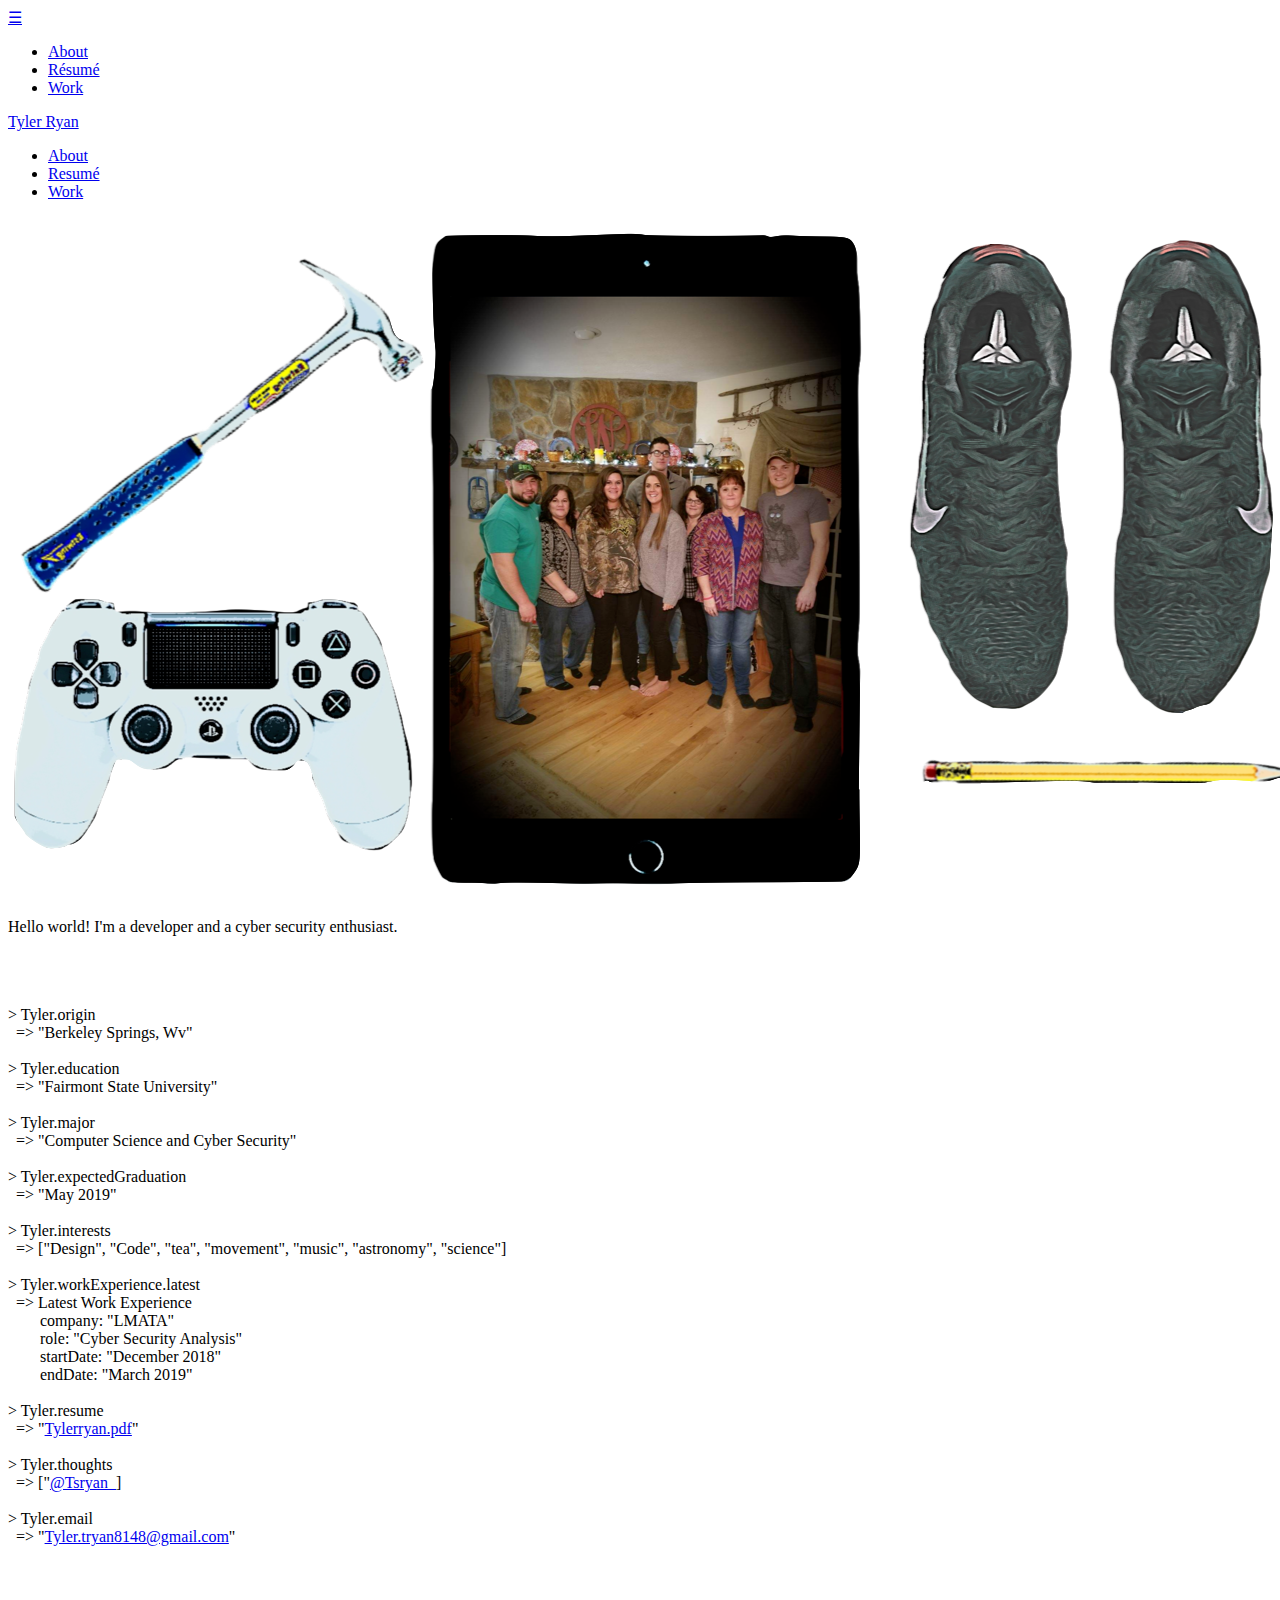
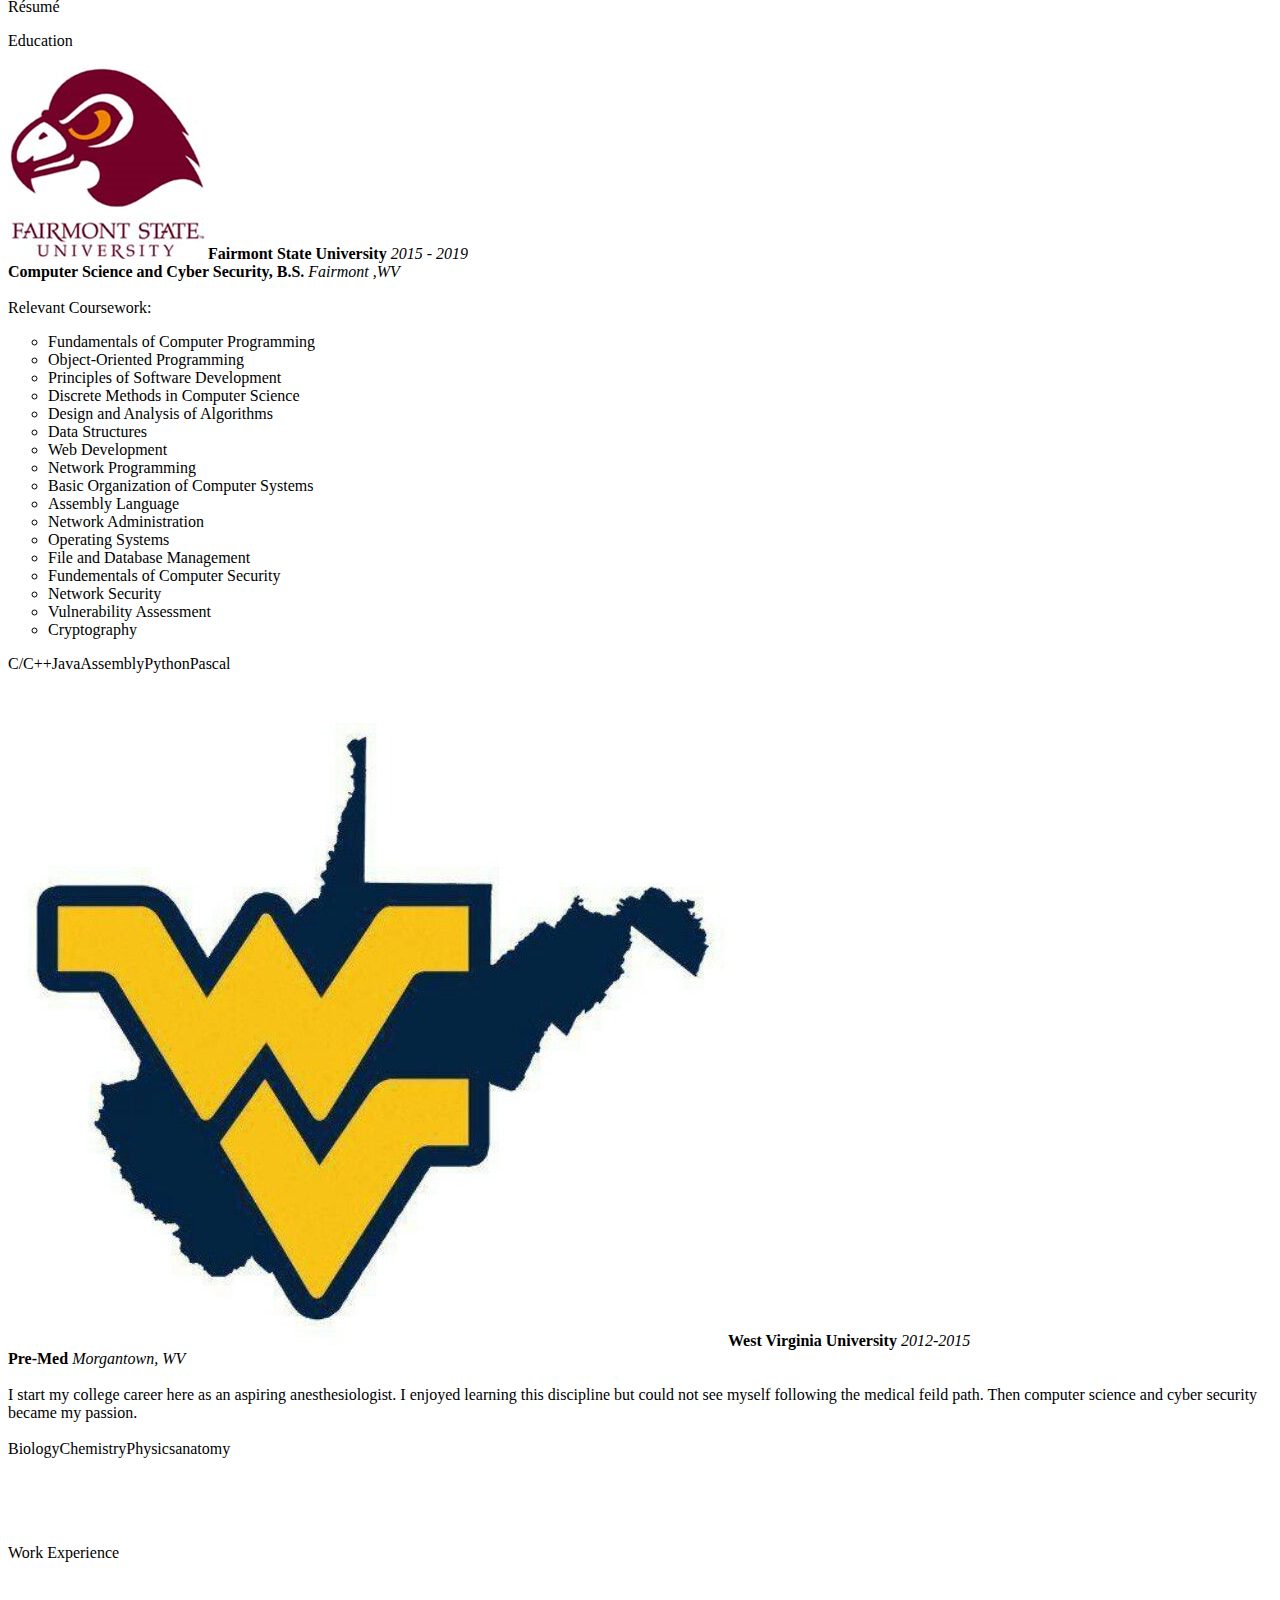
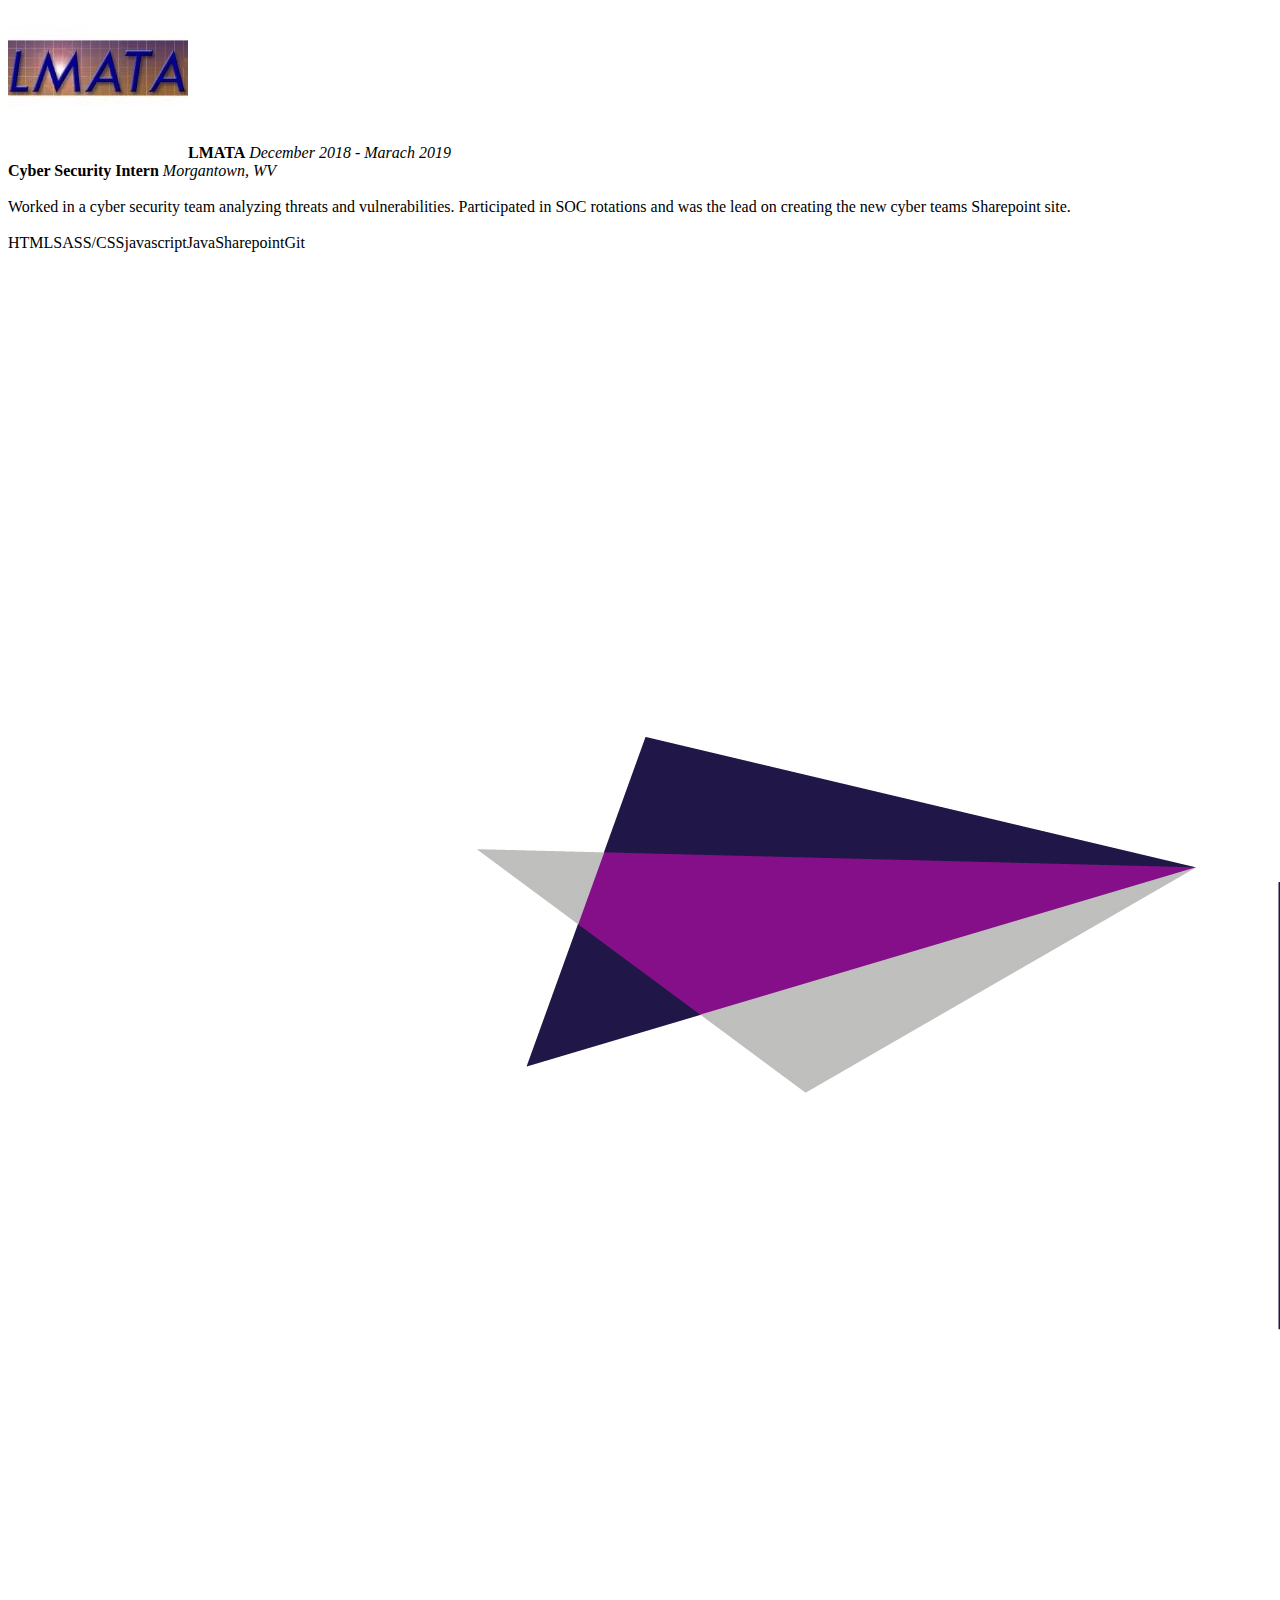
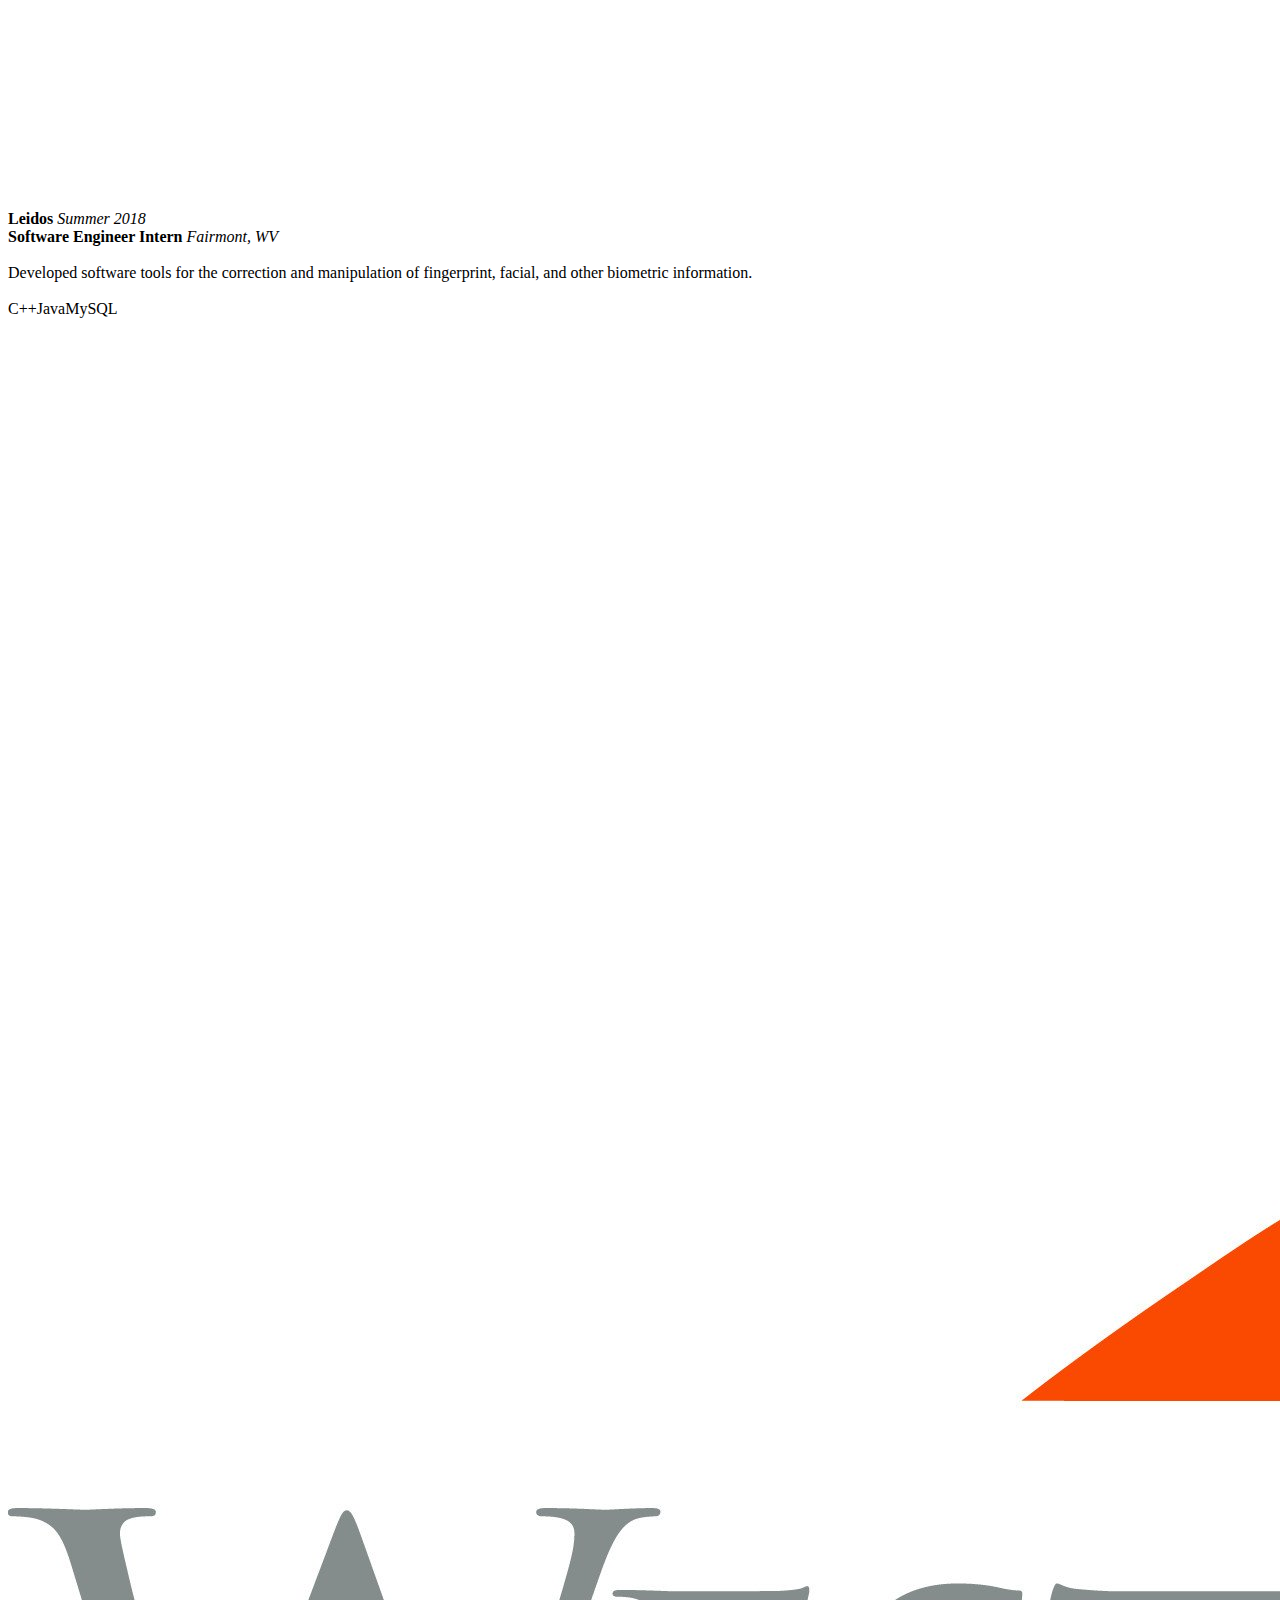
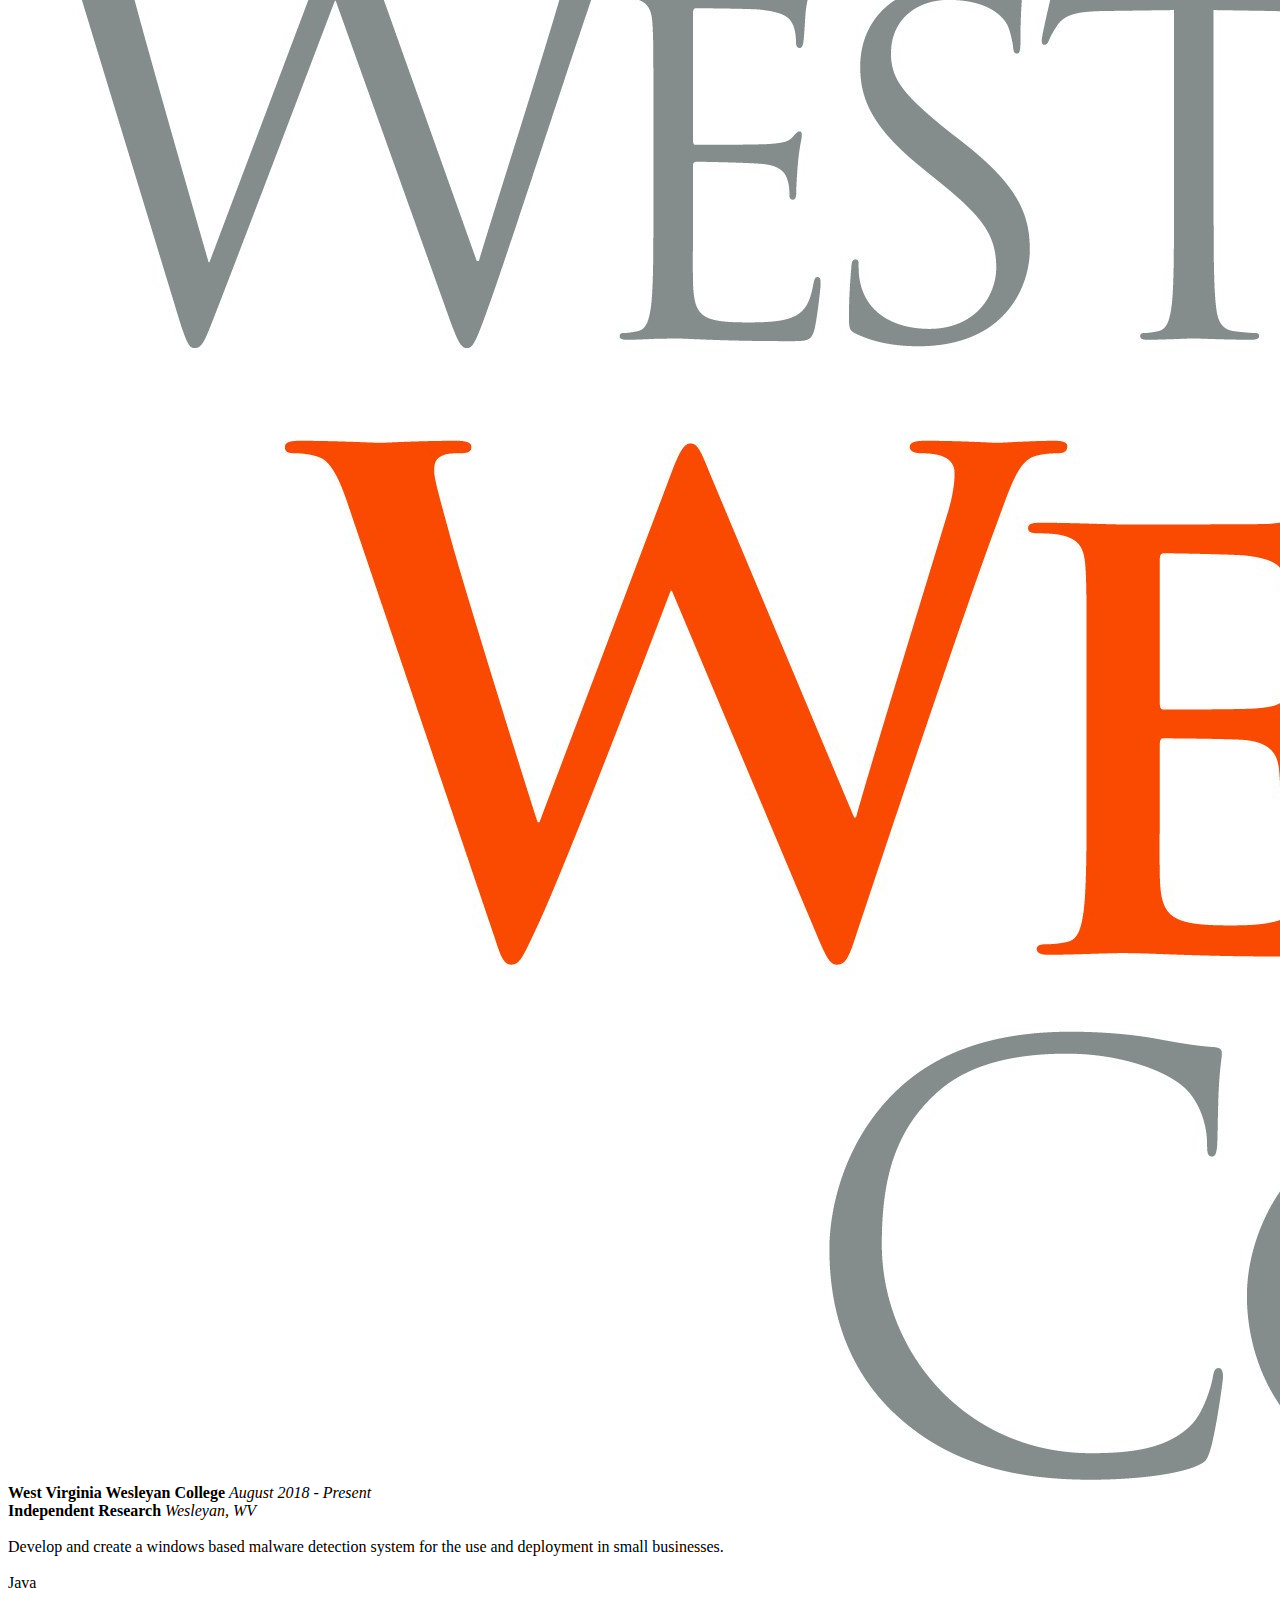
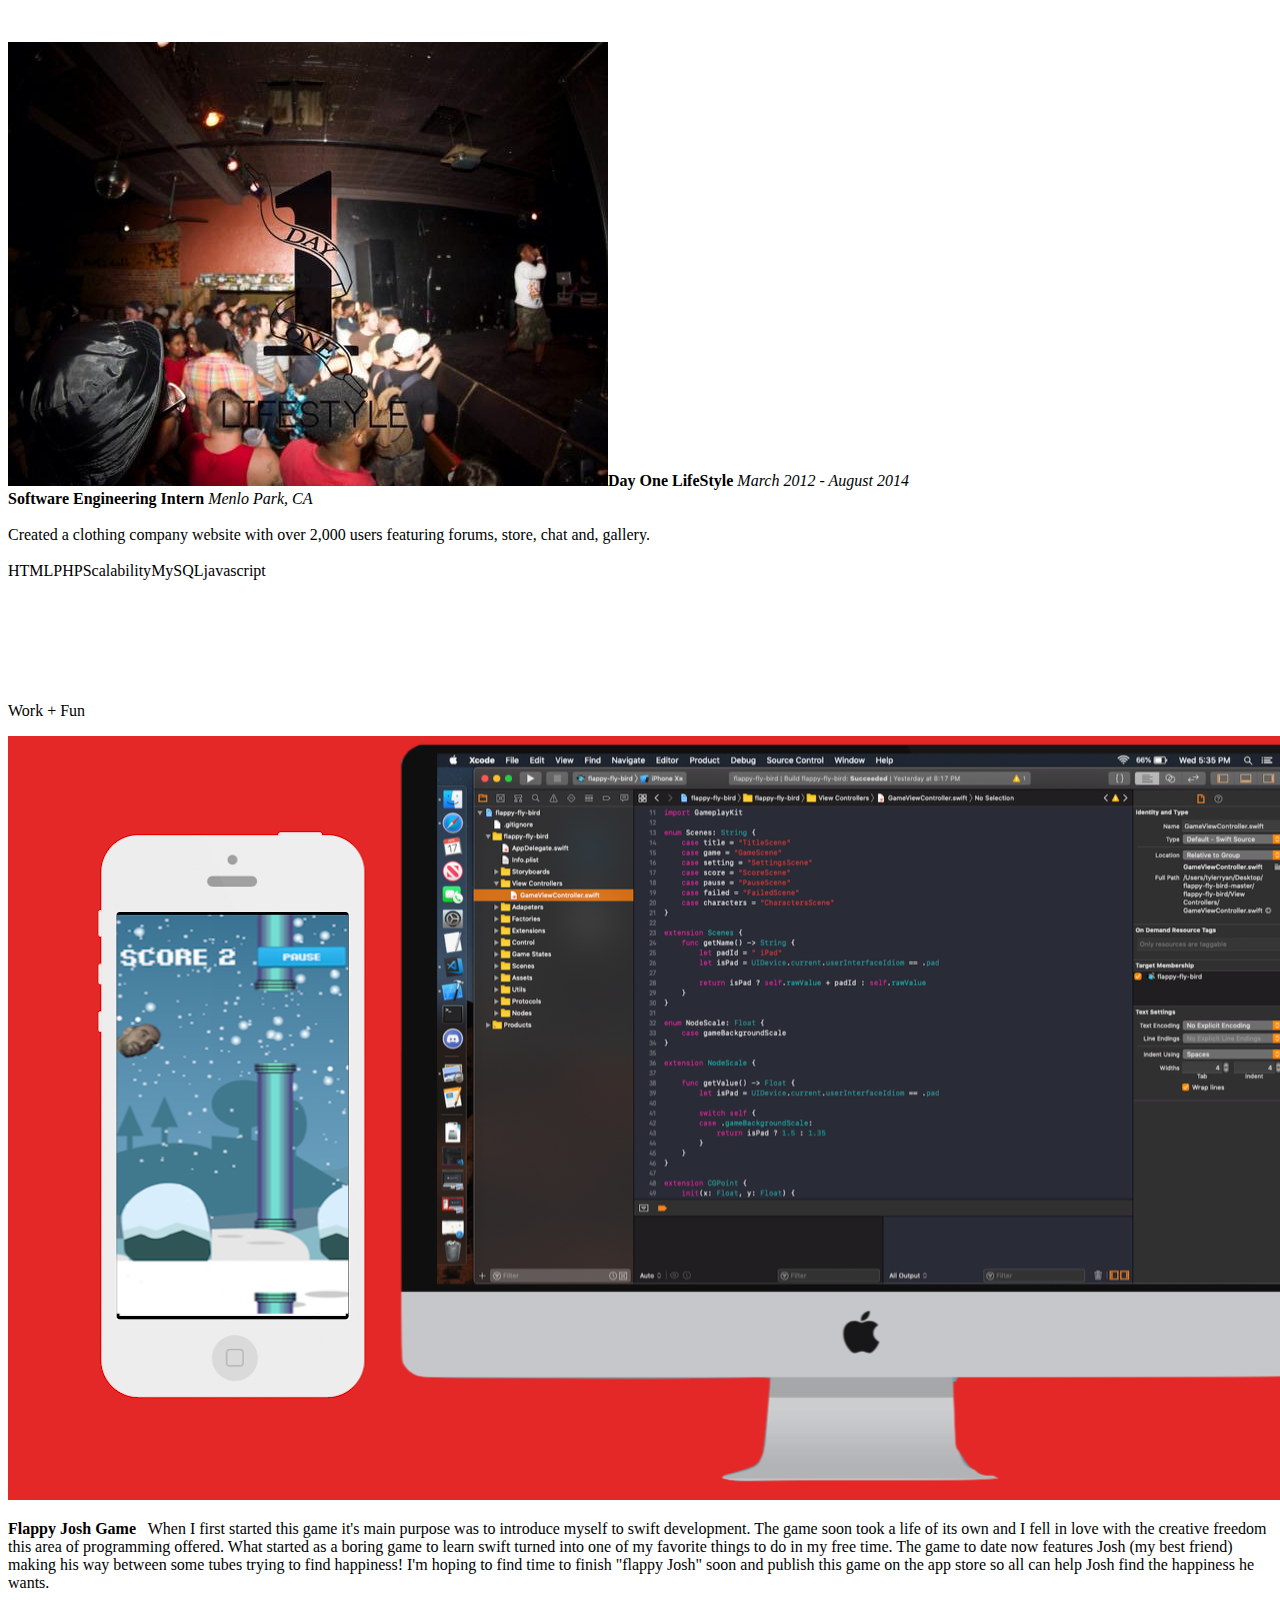
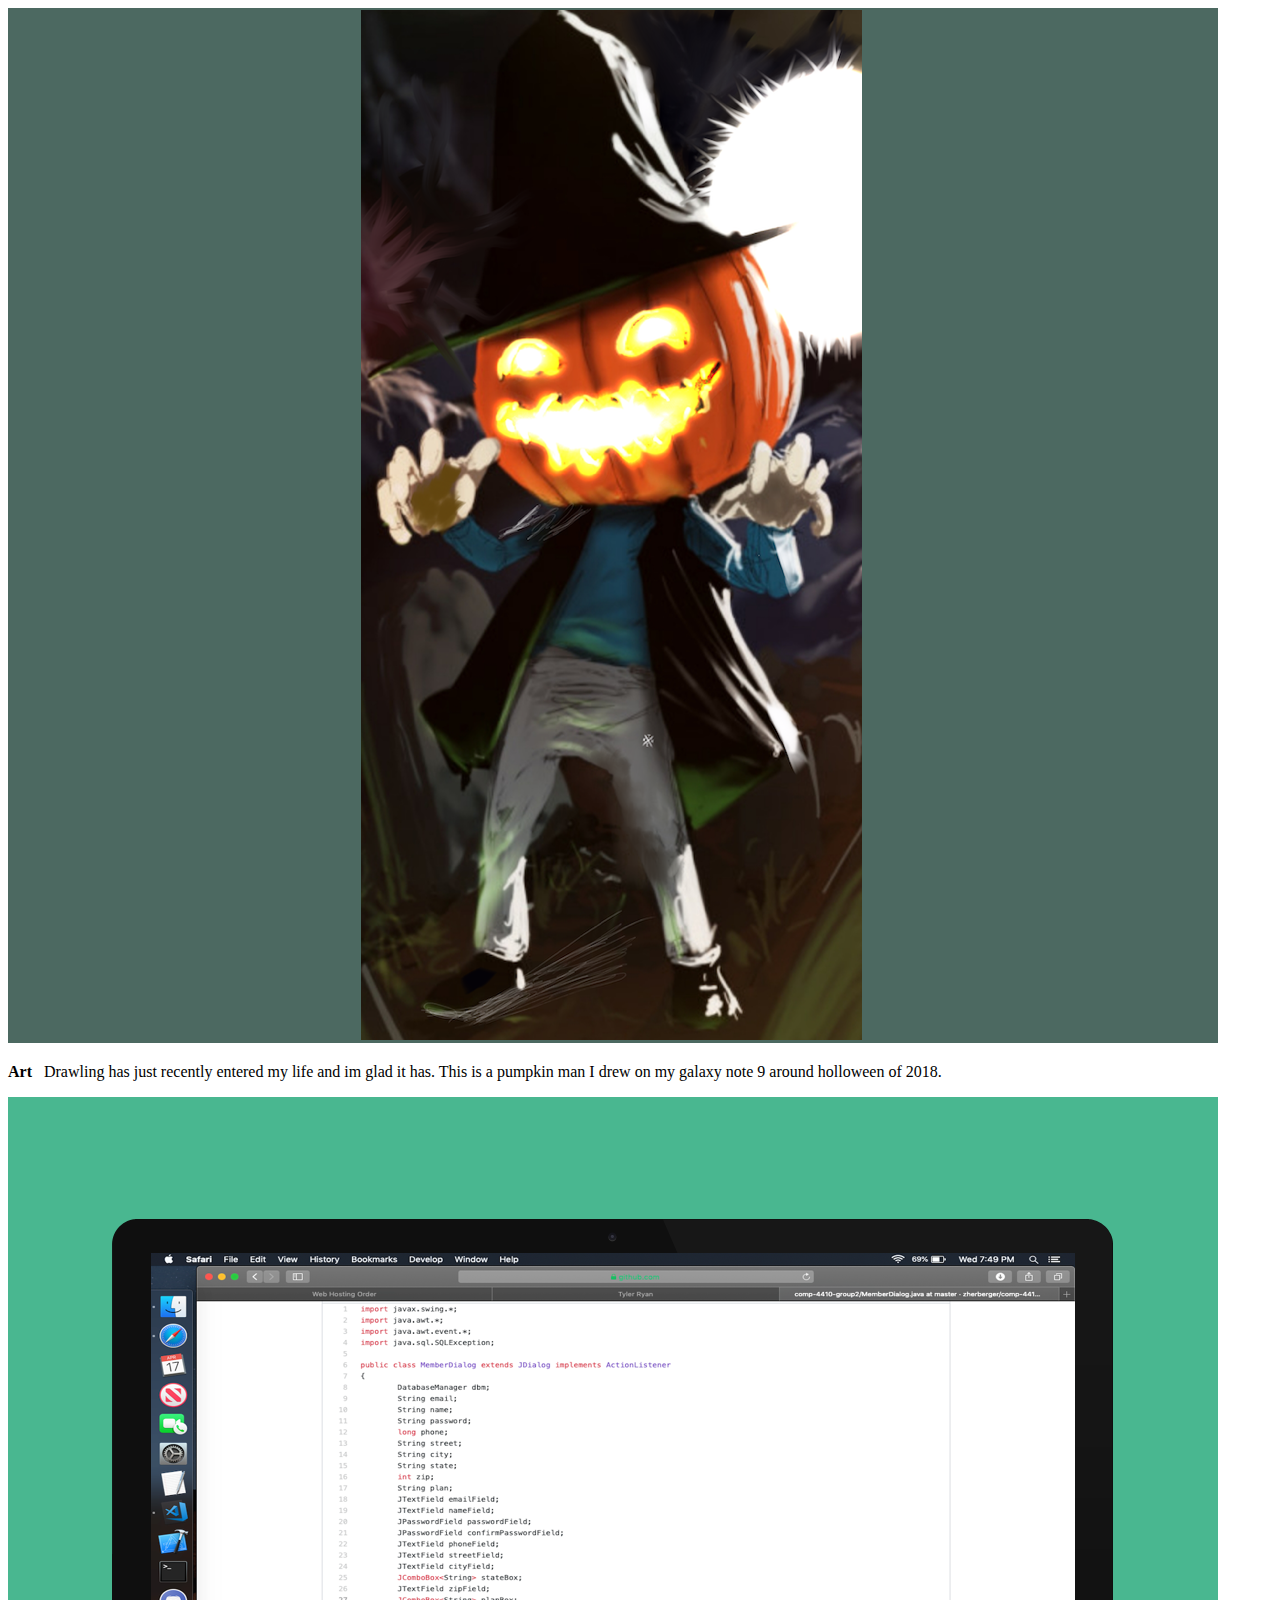
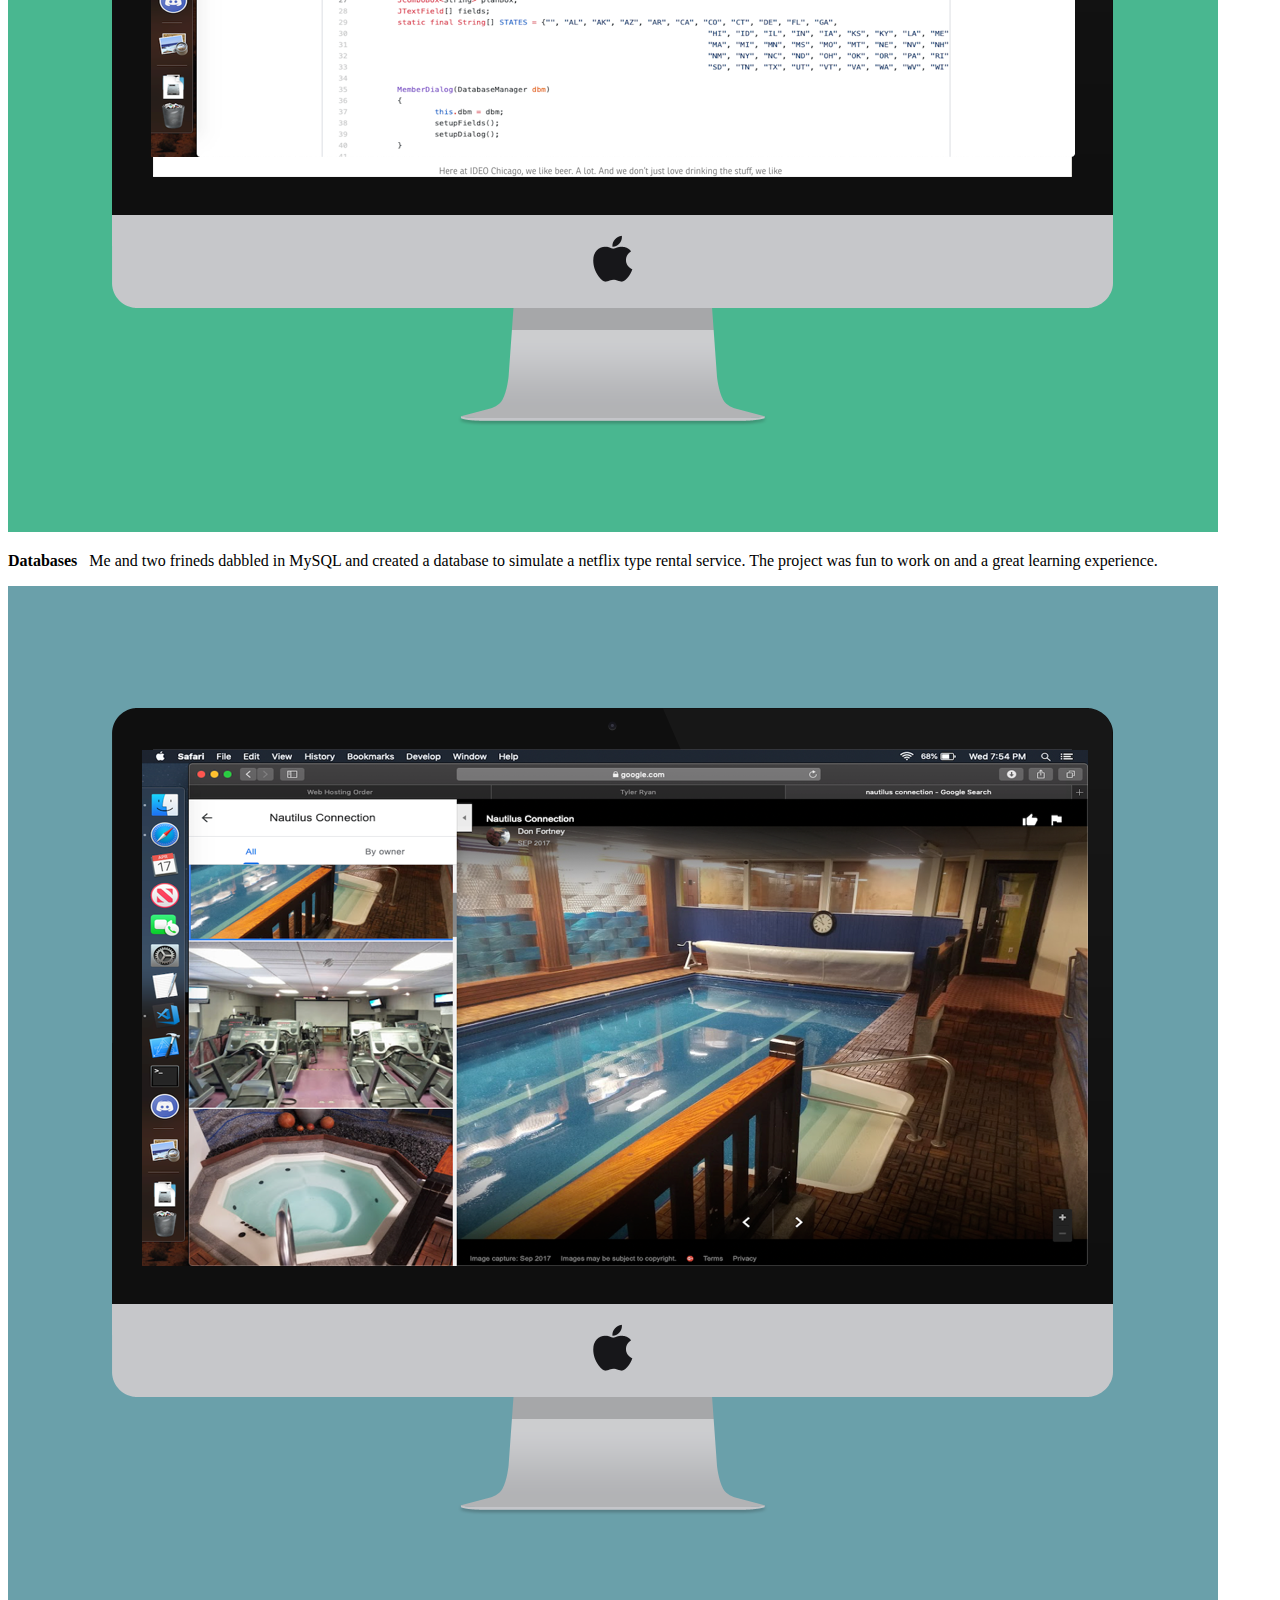
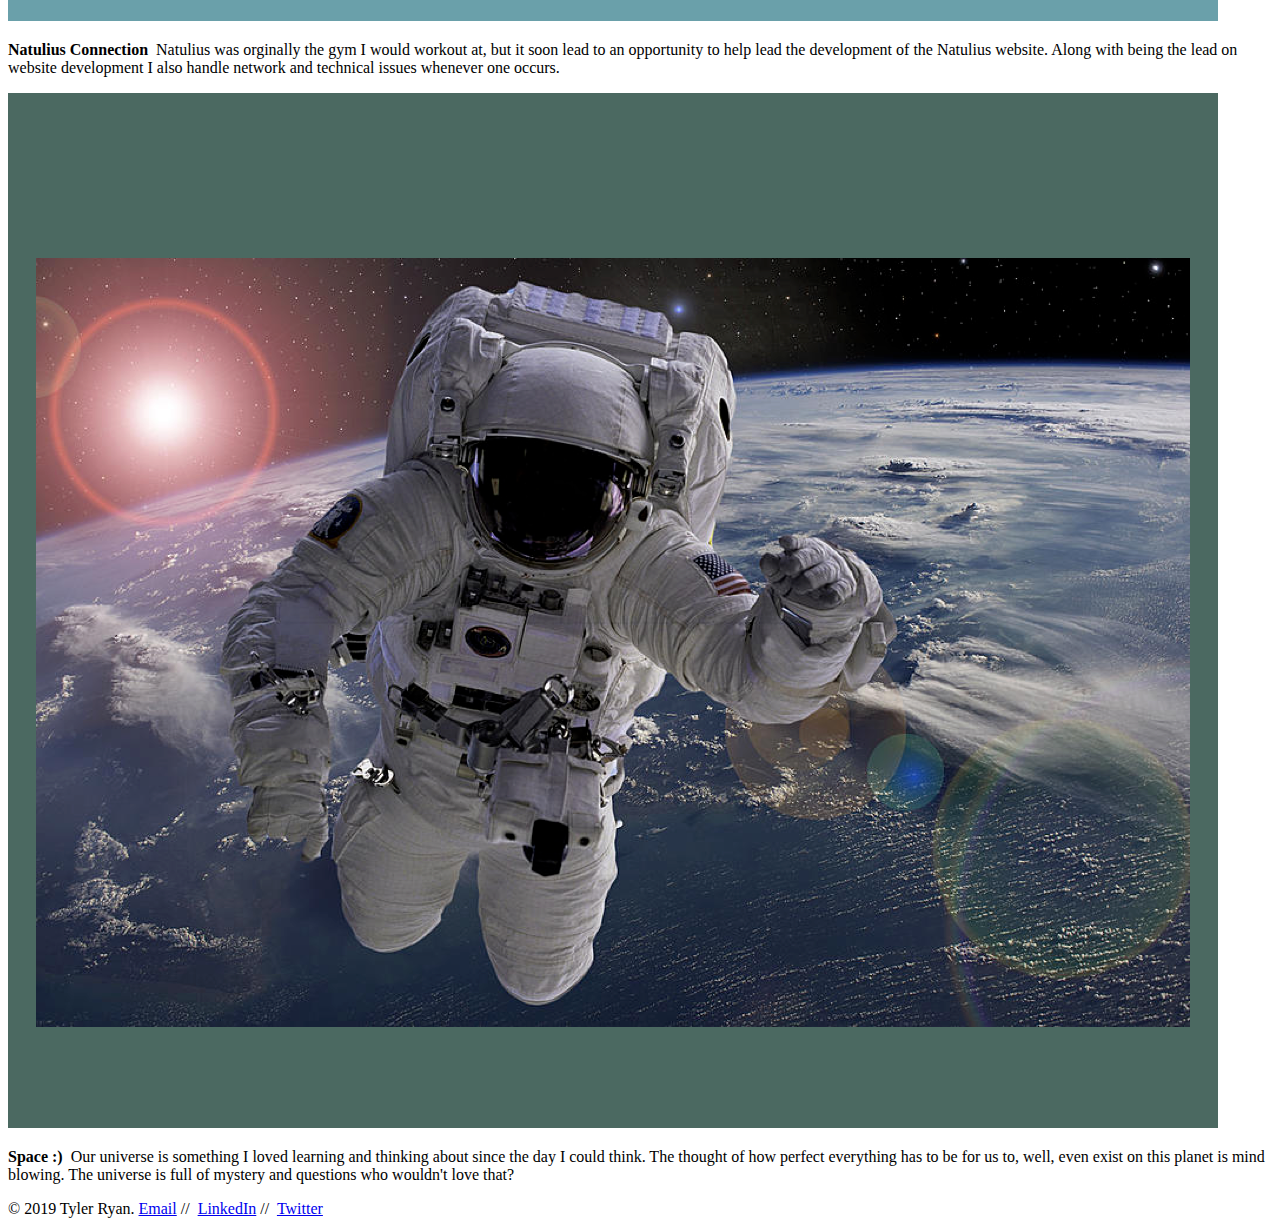
==== index copy.html @ b63a3a19 "Add files via upload" ====
<!DOCTYPE html>
 <head>
	<title>Tyler Ryan</title>
	  	<meta charset="UTF-8">
		<meta name="description" content="Personal Website">
		<meta name="keywords" content="Tyler Ryan" />
		<meta name="author" content="Tyler Ryan" />
		<meta name="viewport" content="width=device-width, initial-scale=1.0;">
	  	<link href="/Users/tylerryan/Desktop/Tyler_Webpage/Stylesheets/style.css" rel="stylesheet">
	    <link href='http://fonts.googleapis.com/css?family=Montserrat:400,700' rel='stylesheet' type='text/css'>
		<link href='http://fonts.googleapis.com/css?family=Rokkitt|Open+Sans:300italic,400italic,600italic,700italic,400,300,600,700' rel='stylesheet' type='text/css'> 
		<link href='http://fonts.googleapis.com/css?family=Karla:400,400italic,700,700italic' rel='stylesheet' type='text/css'>   
		<link href="/Users/tylerryan/Desktop/Tyler_Webpage/Stylesheets/magnific-popup.css?v=0.9.8" rel="stylesheet" />
	    <script>
			(function(i,s,o,g,r,a,m){i['GoogleAnalyticsObject']=r;i[r]=i[r]||function(){
			(i[r].q=i[r].q||[]).push(arguments)},i[r].l=1*new Date();a=s.createElement(o),
			m=s.getElementsByTagName(o)[0];a.async=1;a.src=g;m.parentNode.insertBefore(a,m)
			})(window,document,'script','//www.google-analytics.com/analytics.js','ga');
			
			ga('create', 'UA-41348693-1', 'Tylersryan.com');
			ga('send', 'pageview');
		</script> 
	</head>
	<body>
		<!-- Navigation -->
		<div id="toc-holder" class="toc-holder">
			<a href="#" class="toc-link" id="toc-link"><span>&#9776;</span></a>
			<ul id="toc" class="toc">
				<li class="toc-h1"><a href="#about">About</a></li>
				<li class="toc-h1"><a href="#resume">Résumé</a></li>
				<li class="toc-h1"><a href="#work">Work</a></li>
			</ul>
		</div>

		<div id="page-wrapper">
			<!-- Header -->
			<div id="header">
				<div class="inner name"><a href="#illustration">Tyler Ryan</a></div>
				<div class ="nav">
				<ul class="mobile-nav">
				<li class="mobile-header"><a href="#about">About</a></li>
				<li class="mobile-header"><a href="#resume">Resumé</a></li>
				<li class="mobile-header"><a href="#work">Work</a></li></ul>
				</div>
			</div>
			<!-- Essentials Illustration -->
			<div id="illustration"><center><img src="https://TieRye.github.io/Images/big.png"></center></div>
			<!-- About Me -->
			<div id="about"><div class="inner">
				<p>Hello world! I'm a developer and a cyber security enthusiast.</p><br/><br/><br/>
				<!-- Console -->
					<div id="code">
						<div id="console">
							&gt; Tyler.origin<br/>
							<span class="answer">&nbsp;&nbsp;=&gt; "Berkeley Springs, Wv"<br/><br/></span>
							&gt; Tyler.education<br/>
							<span class="answer">&nbsp;&nbsp;=&gt; "Fairmont State University"<br/><br/></span>
							&gt; Tyler.major<br/>
							<span class="answer">&nbsp;&nbsp;=&gt; "Computer Science and Cyber Security"<br/><br/></span>
							&gt; Tyler.expectedGraduation<br/>
							<span class="answer">&nbsp;&nbsp;=&gt; "May 2019"<br/><br/></span>
							&gt; Tyler.interests<br/>
							<span class="answer">&nbsp;&nbsp;=&gt; ["Design", "Code", "tea", "movement", "music", "astronomy", "science"]<br/><br/></span>
							&gt; Tyler.workExperience.latest<br/>
							<span class="answer">&nbsp;&nbsp;=&gt; Latest Work Experience<br/>
												 &nbsp;&nbsp;&nbsp;&nbsp;&nbsp;&nbsp;&nbsp; company: "LMATA"<br/>
												 &nbsp;&nbsp;&nbsp;&nbsp;&nbsp;&nbsp;&nbsp; role: "Cyber Security Analysis"<br/>
												 &nbsp;&nbsp;&nbsp;&nbsp;&nbsp;&nbsp;&nbsp; startDate: "December 2018"<br/>
												 &nbsp;&nbsp;&nbsp;&nbsp;&nbsp;&nbsp;&nbsp; endDate: "March 2019"<br/>
							<br/></span>
							&gt; Tyler.resume<br/>
							<span class="answer">&nbsp;&nbsp;=&gt; "<a target="_blank" href="Tylerryan.pdf">Tylerryan.pdf</a>"<br/><br/></span>
							&gt; Tyler.thoughts<br/>
							<span class="answer">&nbsp;&nbsp;=&gt; ["<a target="_blank" href="https://twitter.com/Tsryan_">@Tsryan_</a>]<br/><br/></span>
							&gt; Tyler.email<br/>
							<span class="answer">&nbsp;&nbsp;=&gt; "<a target="_blank" href="mailto:Tyler.tryan8148@gmail.com">Tyler.tryan8148@gmail.com</a>"<br/><br/></span>
						</div>
					</div>
				</div>
				<br/>
			</div>
			<!-- Résumé -->
			<div id="resume"><div class="inner">
				<p class="tagline">Résumé</p>
				<!-- Résumé : Education -->
				<p class="section-tagline" style="text-align:left;">Education</p>
				<!-- Résumé : Education : FSU -->
				<p>
					<a target="_blank" href="https://www.fairmontstate.edu"><img class="icon" src="https://TieRye.github.io/Images/usc2.jpg"></a><b>Fairmont State University</b>
					<span class="right"><i>2015 - 2019</i></span><br/><b>Computer Science and Cyber Security, B.S.</b>
					<span class="right"><i>Fairmont ,WV</i></span><br/><br/>
						Relevant Coursework:<br/>
						<ul style="list-style:circle;">
									<li>Fundamentals of Computer Programming</li>
									<li>Object-Oriented Programming</li>
									<li>Principles of Software Development</li>
									<li>Discrete Methods in Computer Science</li> 
									<li>Design and Analysis of Algorithms</li>
									<li>Data Structures</li>
									<li>Web Development</li>
									<li>Network Programming</li>
									<li>Basic Organization of Computer Systems</li>
									<li>Assembly Language</li>
									<li>Network Administration</li>
									<li>Operating Systems</li>
									<li>File and Database Management</li>
									<li>Fundementals of Computer Security</li>
									<li>Network Security</li>
									<li>Vulnerability Assessment</li>
									<li>Cryptography</li>
								</ul>
					<span class="skill">C/C++</span><span class="skill">Java</span><span class="skill">Assembly</span><span class="skill">Python</span><span class="skill">Pascal</span>
				</p>
				<br/>
				<!-- Résumé : Education : WVU -->
				<p>
					<a target="_blank" href="https://www.wvu.edu"><img class="icon" src="https://TieRye.github.io/Images/sorbonne.png"></a><b>West Virginia University</b>
					<span class="right"><i>2012-2015</i></span><br/>
					<b>Pre-Med</b>
					<span class="right"><i>Morgantown, WV</i></span><br/><br/>
					I start my college career here as an aspiring anesthesiologist. I enjoyed learning this discipline but could not see myself following the medical feild
					path. Then computer science and cyber security became my passion.<br/><br/>
					<span class="skill">Biology</span><span class="skill">Chemistry</span><span class="skill">Physics</span><span class="skill">anatomy</span>
				</p>
				<br/>
				<br/><br/>

				<!-- Résumé : Work Experience -->
				<p class="section-tagline" style="text-align:left;">Work Experience</p>

				<!-- Résumé : Work Experience : LMATA -->
				<p>
					<a target="_blank" href="https://www.linkedin.com/company/lmata-government-services-llc/about/"><img class="icon" src="https://TieRye.github.io/Images/ideo-3.png"></a><b>LMATA</b>
					<span class="right"><i>December 2018 - Marach 2019</i></span><br/>
					<b>Cyber Security Intern</b>
					<span class="right"><i>Morgantown, WV</i></span><br/><br/>
					Worked in a cyber security team analyzing threats and vulnerabilities. Participated in SOC rotations and was the lead on creating the new cyber teams Sharepoint site.<br/><br/>
					<span class="skill">HTML</span><span class="skill">SASS/CSS</span><span class="skill">javascript</span><span class="skill">Java</span><span class="skill">Sharepoint</span><span class="skill">Git</span>
				<br/>
				<!-- Résumé : Work Experience : Leidos -->
				<p>
					<a target="_blank" href="https://www.leidos.com"><img class="icon" src="https://TieRye.github.io/Images/roski.png"></a><b>Leidos</b>
					<span class="right"><i>Summer 2018</i></span><br/>
					<b>Software Engineer Intern</b>
					<span class="right"><i>Fairmont, WV</i></span><br/><br/>
					Developed software tools for the correction and manipulation of fingerprint, facial, and other biometric information.<br/><br/>
					<span class="skill">C++</span><span class="skill">Java</span><span class="skill">MySQL</span>
				</p>
				<br/>
				<!-- Résumé : Work Experience : Research WVWC -->
				<p>
					<a target="_blank" href="https://www.wvwc.edu/academics/schools-departments/school-of-science/department-of-mathematics-computer-science/"><img class="icon" src="https://TieRye.github.io/Images/intuit.png"></a><b>West Virginia Wesleyan College</b>
					<span class="right"><i>August 2018 - Present</i></span><br/>
					<b>Independent Research</b>
					<span class="right"><i>Wesleyan, WV</i></span><br/><br/>
					Develop and create a windows based malware detection system for the use and deployment in small businesses.<br/><br/>
					<span class="skill">Java</span>
				</p>
				<br/>
				<!-- Résumé : Work Experience : Day one life style -->
				<p>
					<a target="_blank" href="https://www.dayonelifestyle.com"><img class="icon" src="https://TieRye.github.io/Images/tricky.png"></a><b>Day One LifeStyle</b>
					<span class="right"><i>March 2012 - August 2014</i></span><br/>
					<b>Software Engineering Intern</b>
					<span class="right"><i>Menlo Park, CA</i></span><br/><br/>
					Created a clothing company website with over 2,000 users featuring forums, store, chat and, gallery.<br/><br/>
					<span class="skill">HTML</span><span class="skill">PHP</span><span class="skill">Scalability</span><span class="skill">MySQL</span><span class="skill">javascript</span>
					
				</p>
				<br/>
				
				<br/><br/><br/><br/>
			</div></div>
			<!-- Portfolio -->
			<div id="work"><div class="inner">
				<p class="tagline">Work + Fun</p>
		
				<div class="portfolio-thumb portfolio-big">
					<a class="image-popup-no-margins" href="https://TieRye.github.io/Images/happen.png"><img src="https://TieRye.github.io/Images/happen.png"></a>
					<p class="description"><b>Flappy Josh Game</b>&nbsp;&nbsp; When I first started this game it's main purpose was to introduce myself to swift development.
						The game soon took a life of its own and I fell in love with the creative freedom this area of programming offered. What started as a boring game to learn swift turned into one
						of my favorite things to do in my free time. The game to date now features Josh (my best friend) making his way between some tubes trying to find happiness! 
						I'm hoping to find time to finish "flappy Josh" soon and publish this game on the app store so all can help Josh find the happiness he wants.

</p>
				</div>
				<div class="row">
					<div class="portfolio-thumb">
						<a class="image-popup-no-margins" href="https://TieRye.github.io/Images/bike2.png"><img src="https://TieRye.github.io/Images/bike2.png"></a>
						<p class="description"><b>Art</b>&nbsp;&nbsp; Drawling has just recently entered my life and im glad it has. This is a 
							pumpkin man I drew on my galaxy note 9 around holloween of 2018.</p>
					</div>
					<div class="portfolio-thumb">
						<a class="image-popup-no-margins" href="https://TieRye.github.io/Images/labs2.png"><img src="https://TieRye.github.io/Images/labs2.png"></a>
						<p class="description"><b>Databases</b>&nbsp;&nbsp; Me and two frineds dabbled in MySQL and created a database to simulate a netflix type rental service. The project was
							fun to work on and a great learning experience.</p>
					</div>
				</div>						
				<div class="row">
					<div class="portfolio-thumb">
						<a class="image-popup-no-margins" href="https://TieRye.github.io/Images/apollo2.png"><img src="https://TieRye.github.io/Images/apollo2.png"></a>
						<p class="description"><b>Natulius Connection</b>&nbsp;&nbsp;Natulius was orginally the gym I would workout at, but it soon lead to an opportunity to help lead the development of the Natulius 
						website. Along with being the lead on website development I also handle network and technical issues whenever one occurs.</p>
					</div>
					<div class="portfolio-thumb">
						<a class="image-popup-no-margins" href="https://TieRye.github.io/Images/xx_03.png"><img src="https://TieRye.github.io/Images/xx_03.png"></a>
						<p class="description"><b>Space :)</b>&nbsp;&nbsp;Our universe is something I loved learning and thinking about since the day I could
						think. The thought of how perfect everything has to be for us to, well, even exist on this planet is mind blowing. The universe is full of mystery and questions
					  who wouldn't love that?</p>
					</div>
				</div>
			
				</div>
			</div></div>
			<div  id ="footer"><div class="inner">
				© 2019 Tyler Ryan. 
				<span class="right">
					<a target="_blank" href="mailto:Tyler.tryan8148@gmail.com">Email</a>&nbsp;//&nbsp;
					<a target="_blank" href="http://www.linkedin.com/in/tyler-ryan-21708b176">LinkedIn</a>&nbsp;//&nbsp;
					<a target="_blank" href="http://www.twitter.com/kalynnakano">Twitter</a>
				</span>
			</div></div>
		<script src="http://ajax.googleapis.com/ajax/libs/jquery/1.7.2/jquery.min.js"></script>
		<script src="https://TieRye.github.io/Scripts/jquery.fixedTOC.js?v=3.0"></script>
		<script src="https://TieRye.github.io/Scripts/jquery.magnific-popup.js?v=0.9.8"></script>
		<script type="text/javascript">
		 $(document).ready(function() {
		        $('.image-popup-no-margins').magnificPopup({
		          type: 'image',
		          closeOnContentClick: true,
		          closeBtnInside: false,
		          fixedContentPos: true,
		          mainClass: 'mfp-no-margins mfp-with-zoom', // Class to remove default margin from left and right side
		          image: {
		            verticalFit: true
		          },
		          zoom: {
		            enabled: true,
		            duration: 300 // Duration variable also in CSS
		          }
		        });

		         $('.popup-youtube, .popup-vimeo, .popup-gmaps').magnificPopup({
		          disableOn: 700,
		          type: 'iframe',
		          mainClass: 'mfp-fade',
		          removalDelay: 160,
		          preloader: false,

		          fixedContentPos: false
		        });

		        $('.simple-ajax-popup-align-top').magnificPopup({
		          type: 'ajax',
		          alignTop: true,
		          overflowY: 'scroll' // as we know that popup content is tall we set scroll overflow by default to avoid jump
		        });

		        $('.simple-ajax-popup').magnificPopup({
		          type: 'ajax'
		        });
		      });
		</script>
		<script>
		// call the plugin on the "#toc" element
		$('#toc').fixedTOC({
			menuOpens: 'click', // or 'mouseenter'
			scrollSpeed: 1000,
			menuSpeed: 300,
			useSubMenus: false,
			resetSubMenus: false,
			topLinkWorks: true
		});
		</script>
		<script>
		  var _gaq = _gaq || [];
		  _gaq.push(['_setAccount', 'UA-1965499-1']);
		  _gaq.push(['_trackPageview']);

		  (function() {
		    var ga = document.createElement('script'); ga.type = 'text/javascript'; ga.async = true;
		    ga.src = ('https:' == document.location.protocol ? 'https://ssl' : 'http://www') + '.google-analytics.com/ga.js';
		    var s = document.getElementsByTagName('script')[0]; s.parentNode.insertBefore(ga, s);
		  })();
		</script>
	</body>
</html>
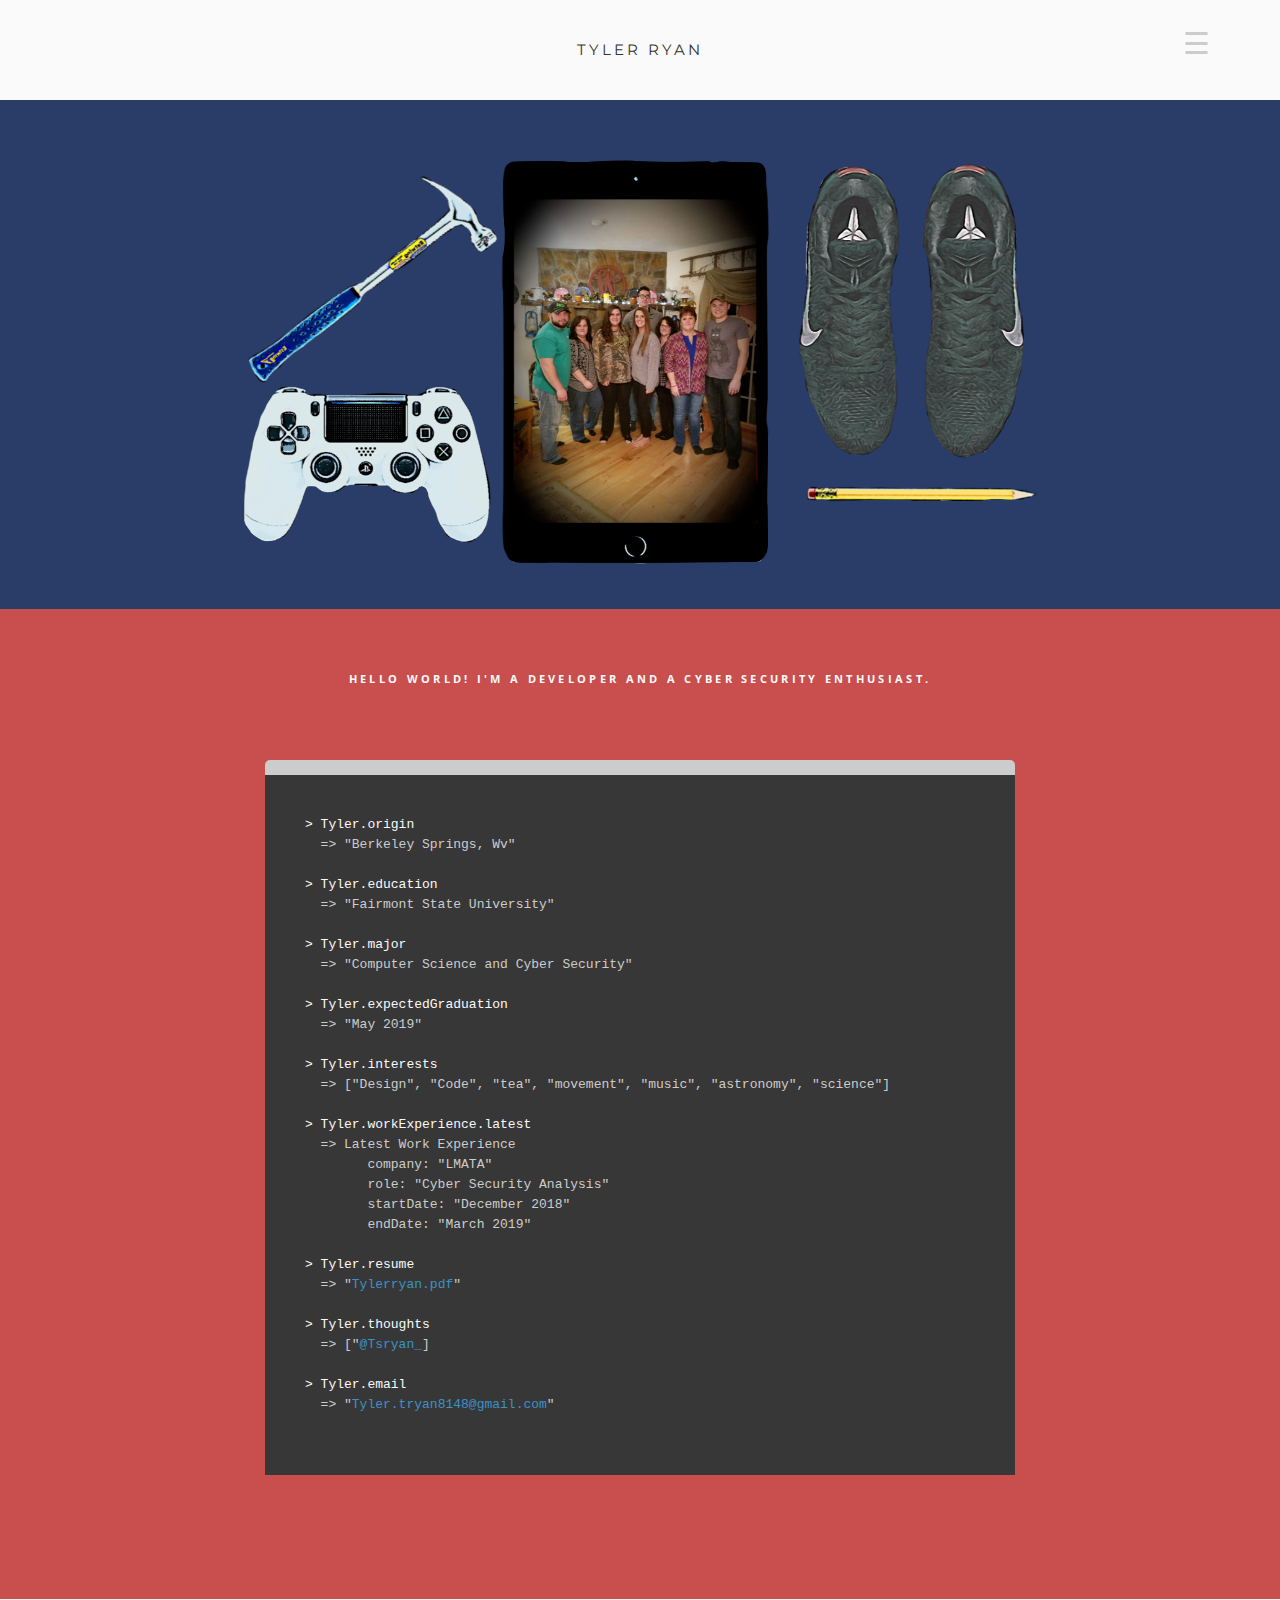
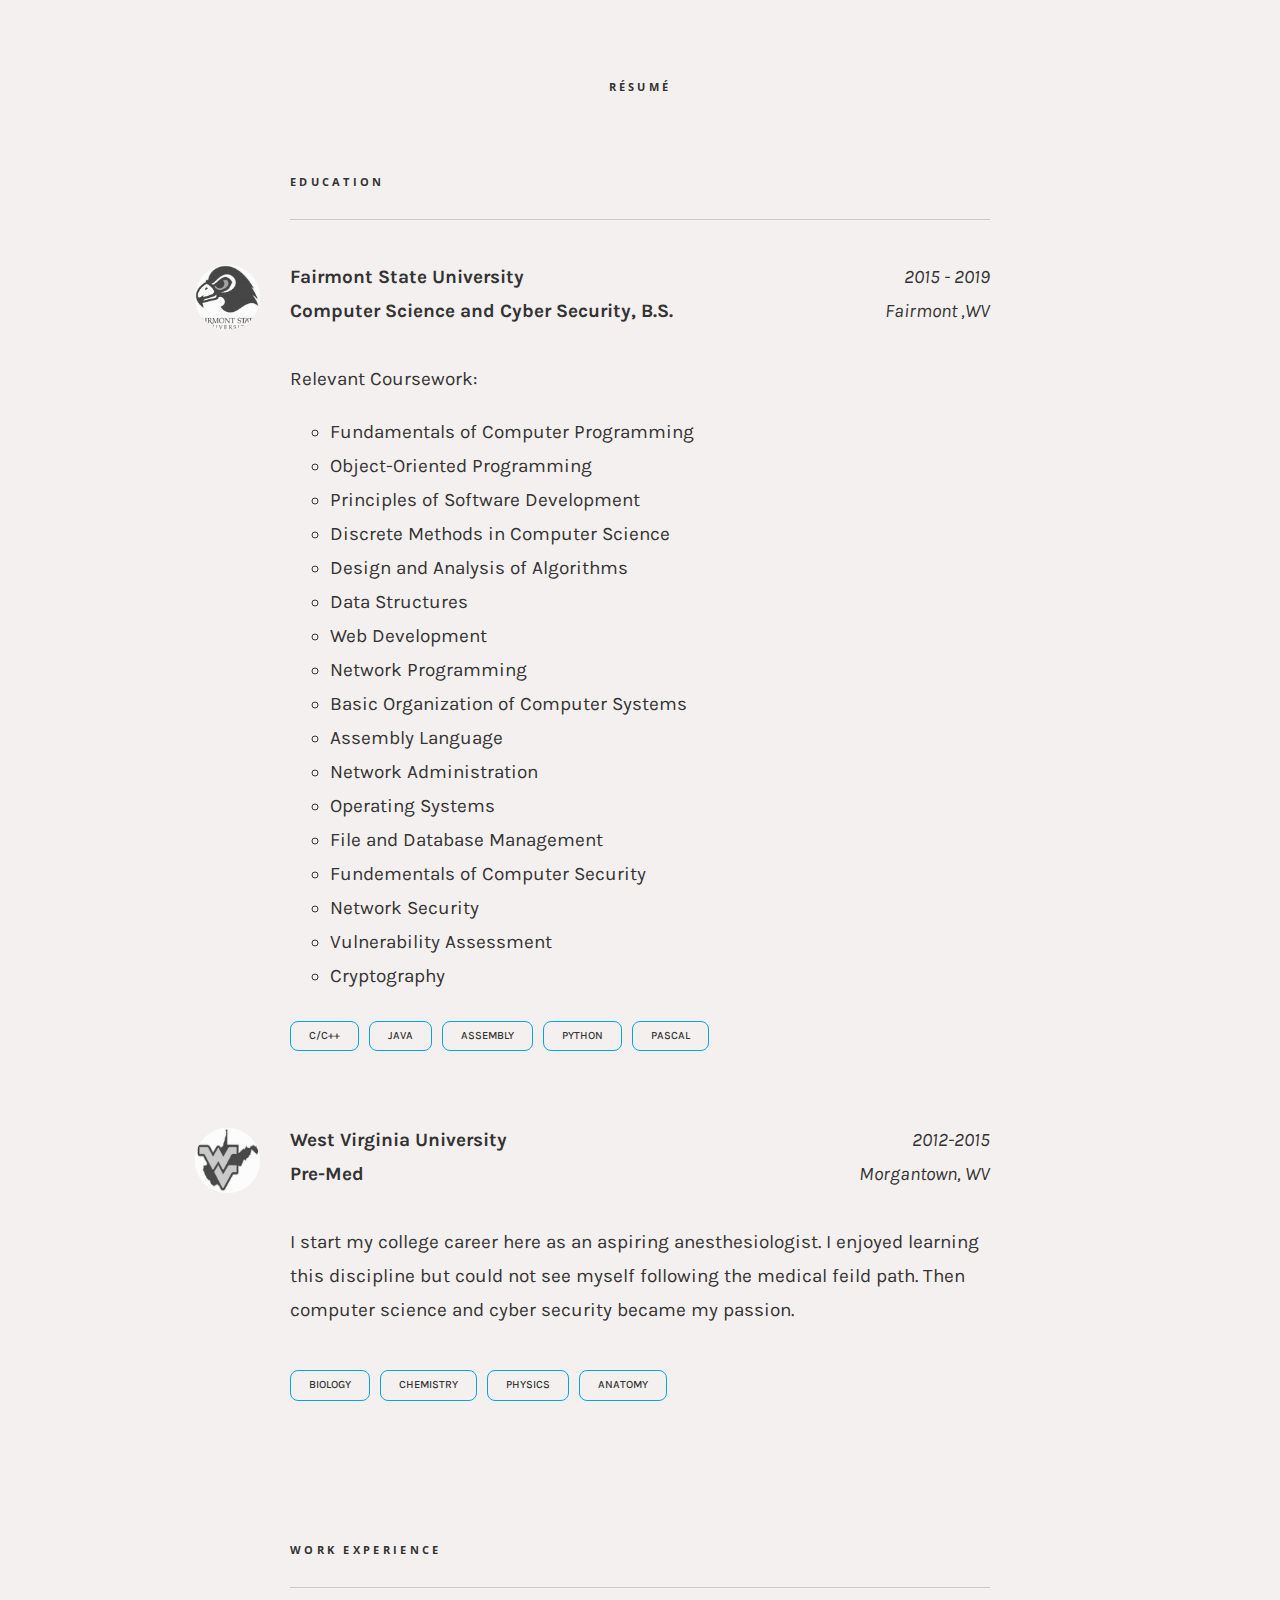
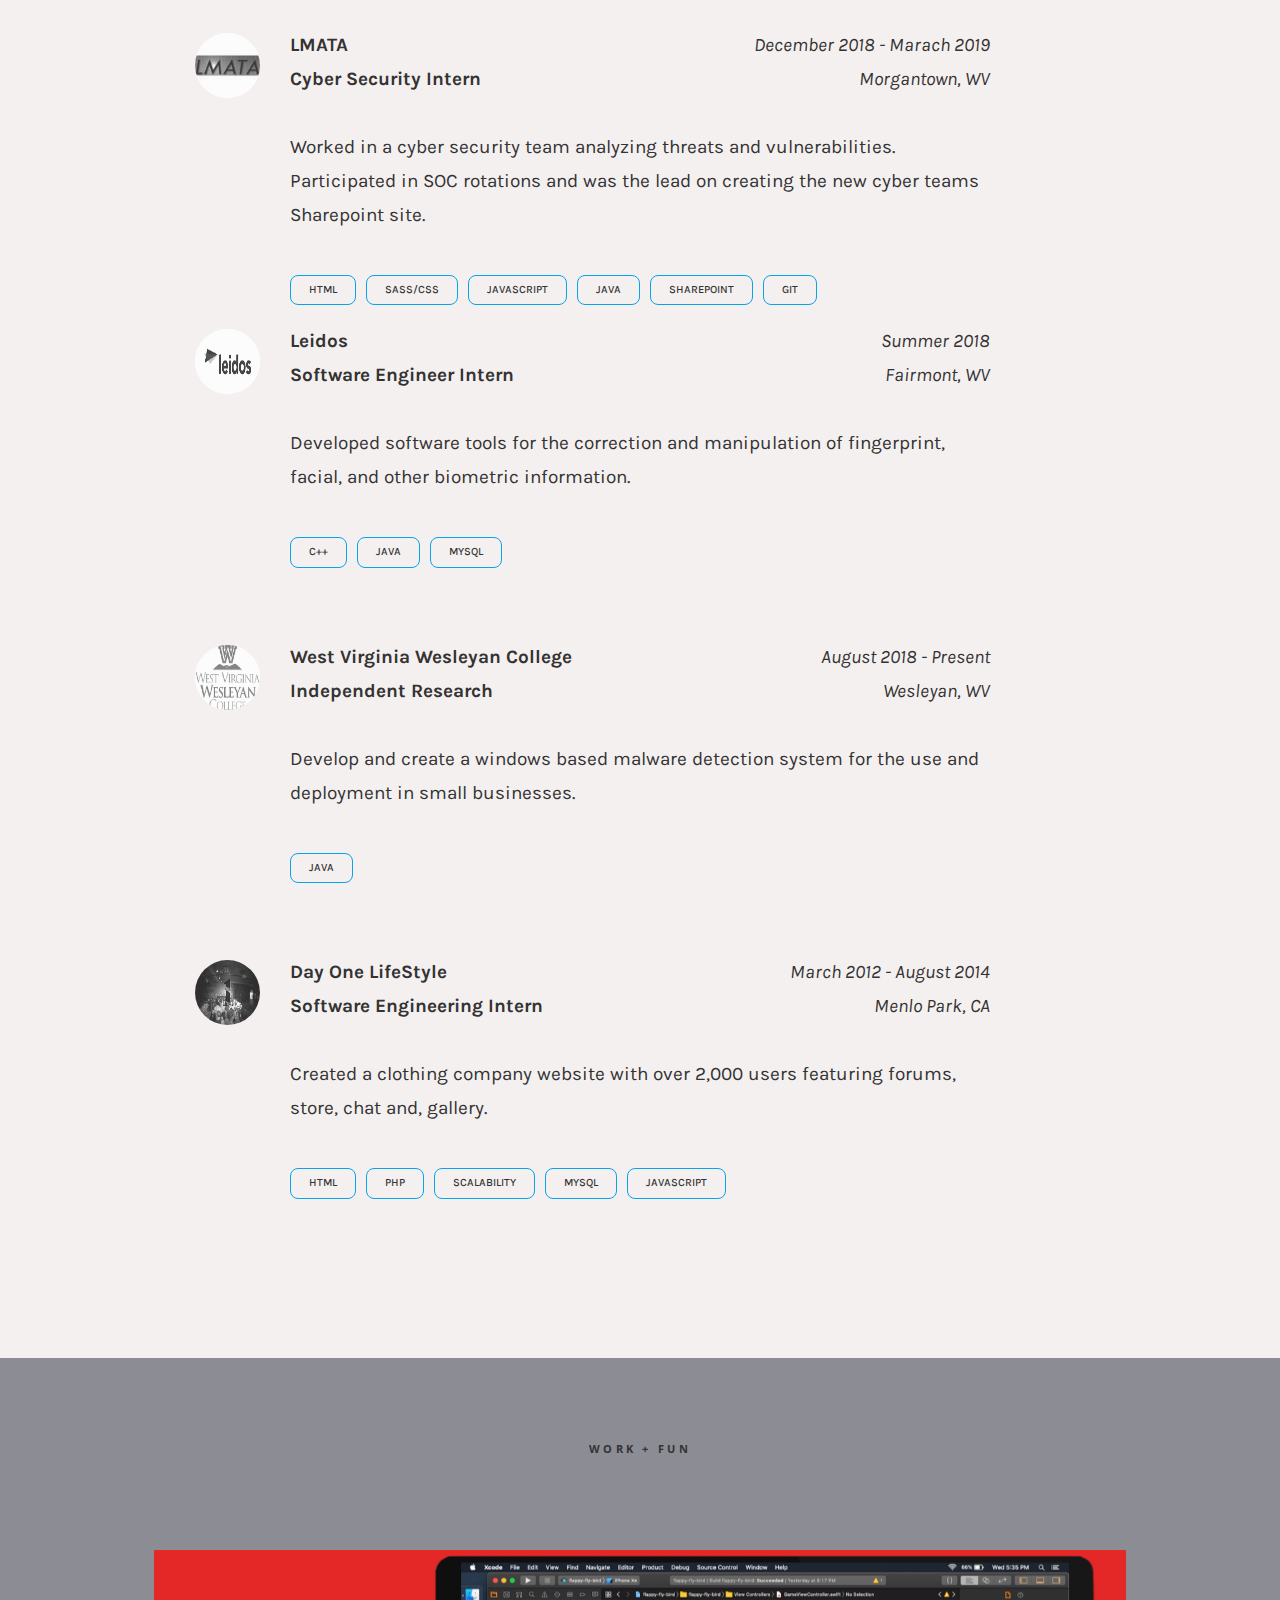
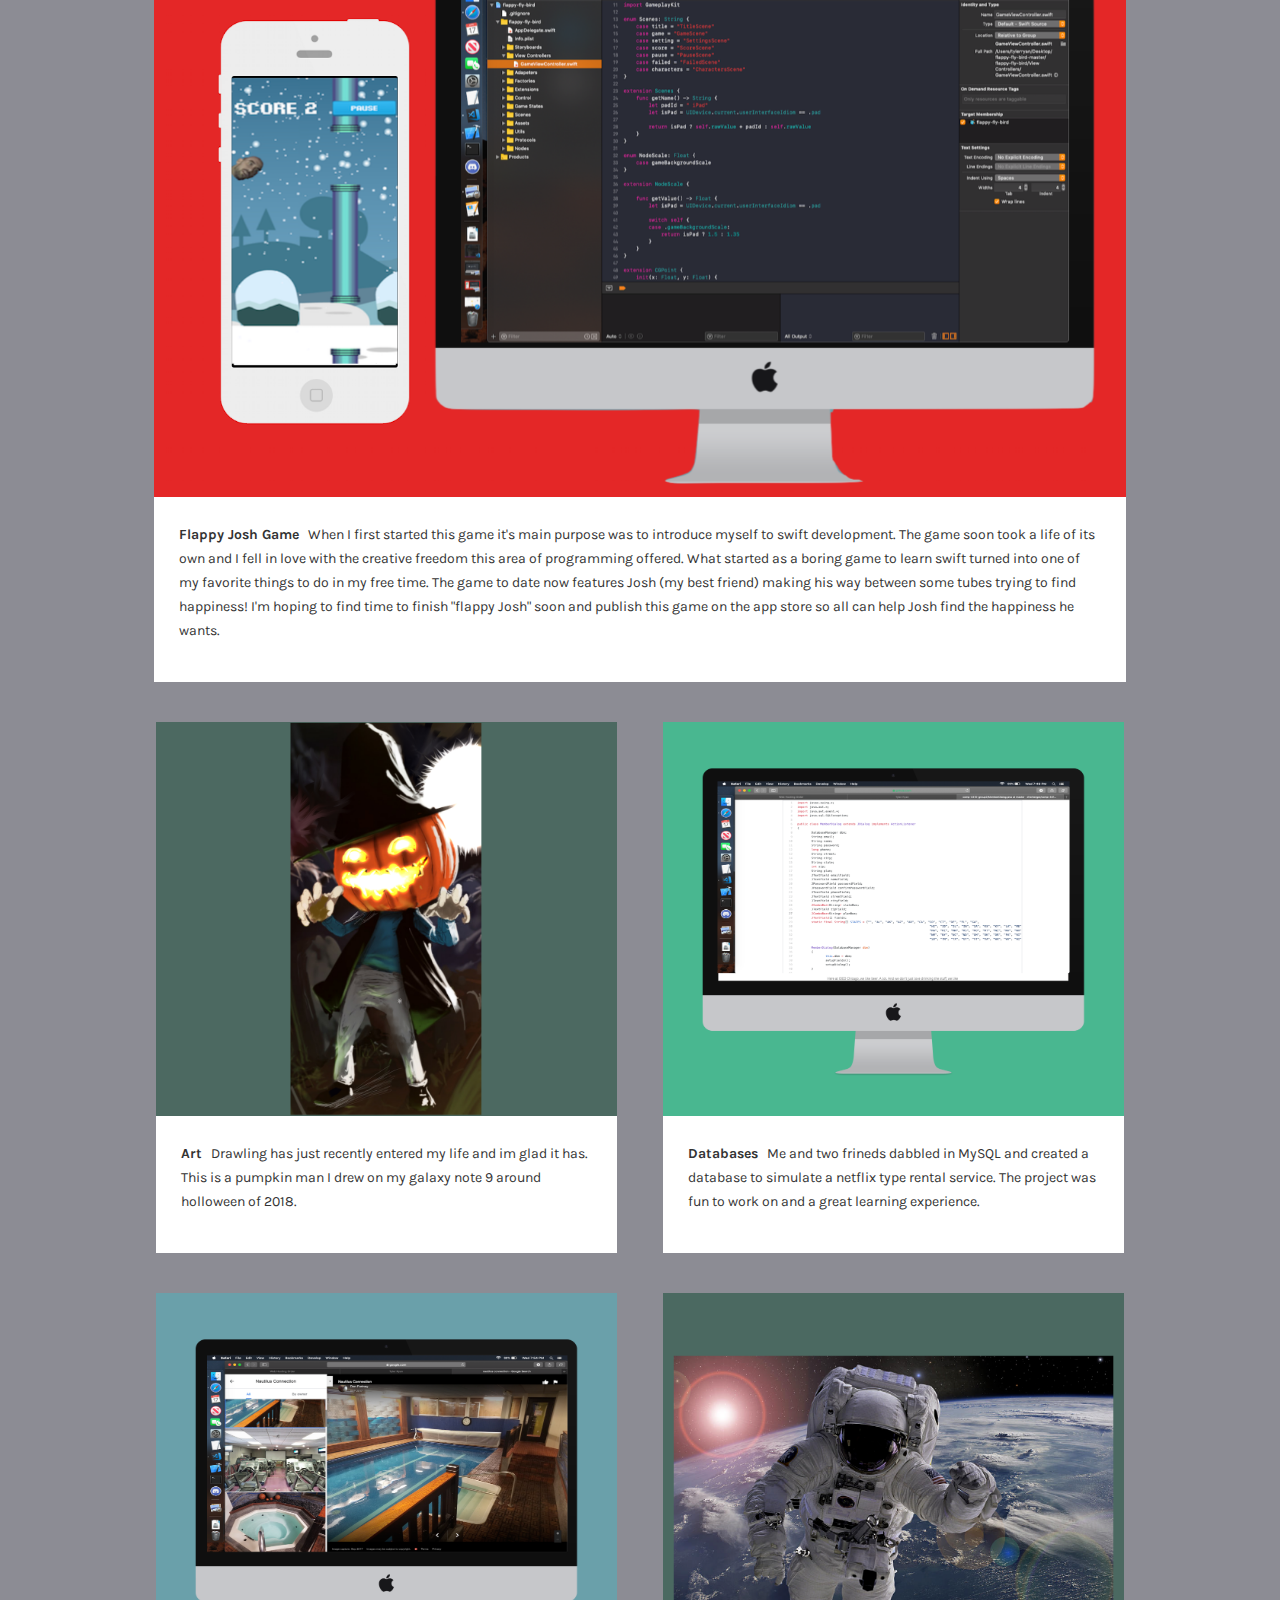
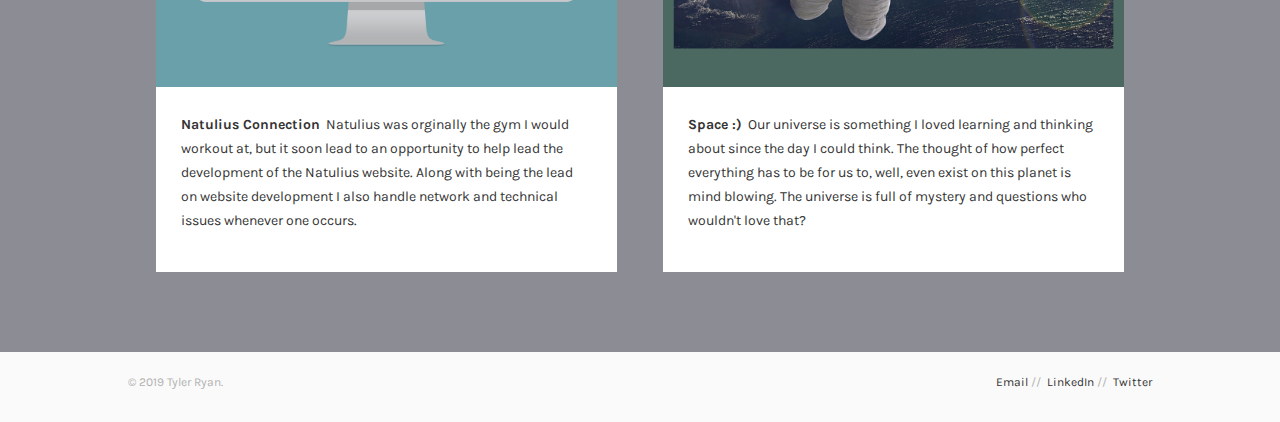
==== commit 372e1176: "Add files via upload" ====
--- a/index copy.html
+++ b/index copy.html
@@ -6,11 +6,11 @@
 		<meta name="keywords" content="Tyler Ryan" />
 		<meta name="author" content="Tyler Ryan" />
 		<meta name="viewport" content="width=device-width, initial-scale=1.0;">
-	  	<link href="/Users/tylerryan/Desktop/Tyler_Webpage/Stylesheets/style.css" rel="stylesheet">
+	  	<link href="https://TieRye.github.io/Stylesheets/style.css" rel="stylesheet">
 	    <link href='http://fonts.googleapis.com/css?family=Montserrat:400,700' rel='stylesheet' type='text/css'>
 		<link href='http://fonts.googleapis.com/css?family=Rokkitt|Open+Sans:300italic,400italic,600italic,700italic,400,300,600,700' rel='stylesheet' type='text/css'> 
 		<link href='http://fonts.googleapis.com/css?family=Karla:400,400italic,700,700italic' rel='stylesheet' type='text/css'>   
-		<link href="/Users/tylerryan/Desktop/Tyler_Webpage/Stylesheets/magnific-popup.css?v=0.9.8" rel="stylesheet" />
+		<link href="https://TieRye.github.io/Stylesheets/magnific-popup.css?v=0.9.8" rel="stylesheet" />
 	    <script>
 			(function(i,s,o,g,r,a,m){i['GoogleAnalyticsObject']=r;i[r]=i[r]||function(){
 			(i[r].q=i[r].q||[]).push(arguments)},i[r].l=1*new Date();a=s.createElement(o),
